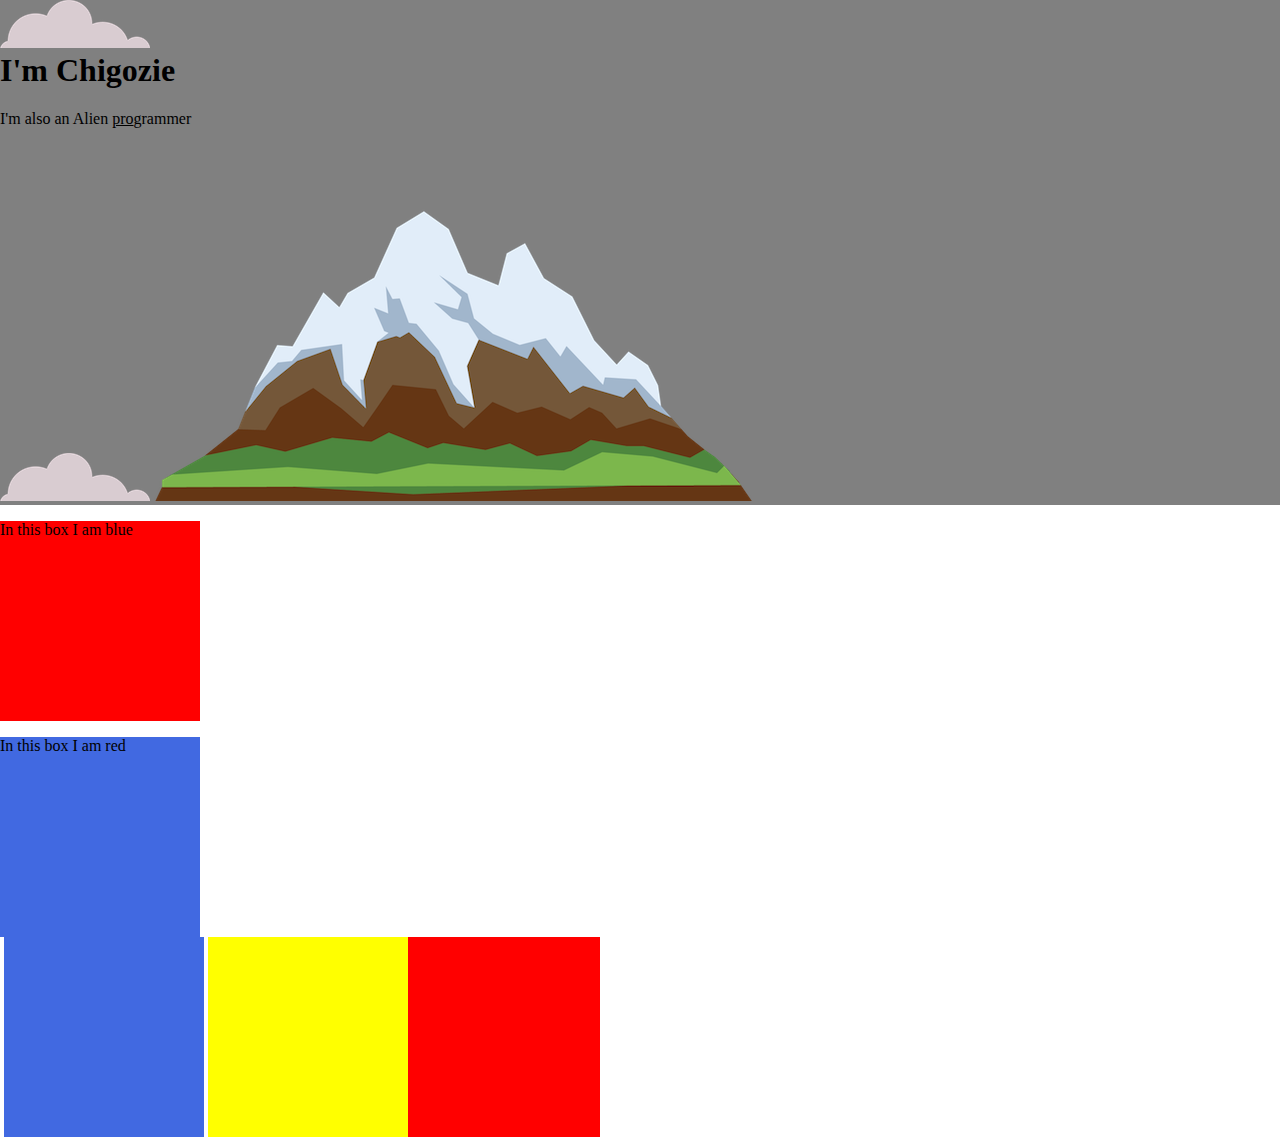
==== New site/NewSite.html @ a80d8d76 "second commit" ====
<!DOCTYPE html>
<html lang="en" dir="ltr">

<head>
  <meta charset="utf-8">
  <title>Obiwulu Chigozie</title>
  <link rel="stylesheet" href="css/styles.css">
  <link rel="icon" href="favicon.ico">
</head>

<body>
  <div class="top-container">
    <img src="images/cloud.png" alt="cloud-img">
    <h1>I'm Chigozie</h1>
    <p>I'm also an Alien <span class="pro">pro</span>grammer</p>
    <img src="images/cloud.png" alt="cloud-img">
    <img src="images/mountain.png" alt="mountain-img">
  </div>
  <div class="middle-container">
    <p>In this box I am blue</p>

  </div>
  <div class="bottom-container">
    <p>In this box I am red</p>

  </div>

  <div class="red">

  </div>
  <div class="blue">

  </div>
  <div class="yellow">

  </div>



</body>
</html>
---- New site/css/styles.css ----
.top-container{
  background-color: #808080;
}
.middle-container{
  background-color: #FF0000;
  width: 200px;
  height: 200px;
}
.bottom-container{
  background-color: #4169E1;
  width: 200px;
  height: 200px;
}
.pro{
  text-decoration: underline;
}

body{
  margin: 0;

}

h1{
  margin-top: 0;
}

.red{
    background-color: #FF0000;
    width: 200px;
    height: 200px;
    display: inline-block;
    position: relative;
    left: 400px;

}
.blue{
    background-color: #4169E1;
    width: 200px;
    height: 200px;
    display: inline-block;
    position: relative;
    right: 200px;

}
.yellow{
  background-color: #FFFF00;
  width: 200px;
  height: 200px;
  display: inline-block;
  position: relative;
  right: 200px;


}
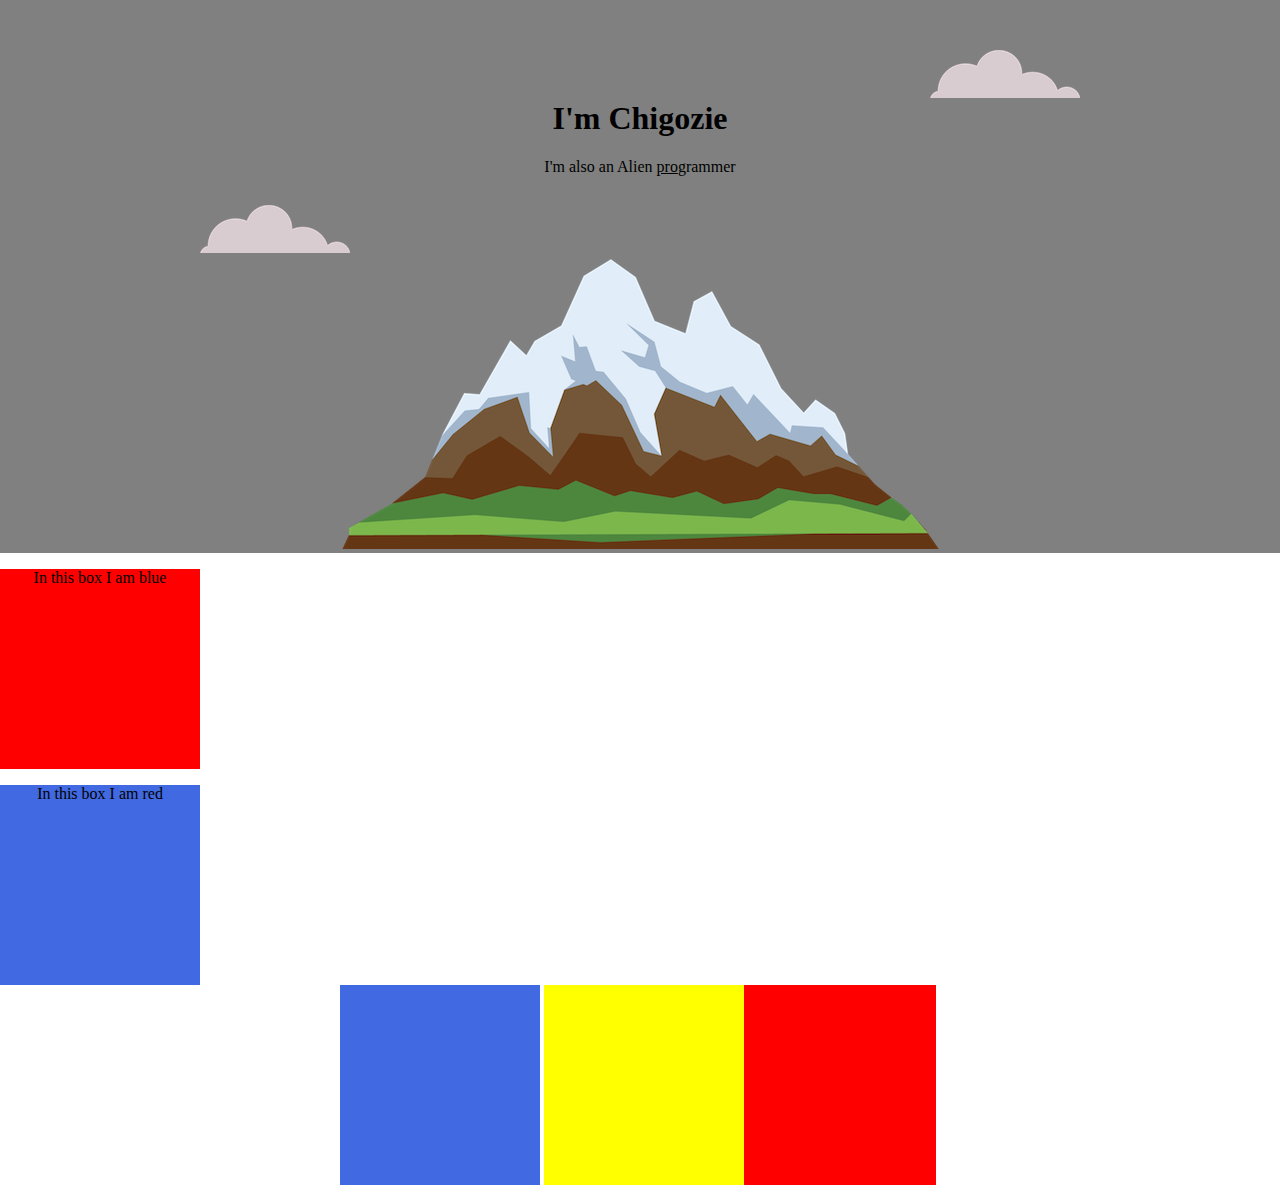
==== commit 01f24a19: "new commit" ====
--- a/New site/NewSite.html
+++ b/New site/NewSite.html
@@ -10,10 +10,10 @@
 
 <body>
   <div class="top-container">
-    <img src="images/cloud.png" alt="cloud-img">
+    <img class="top-cloud" src="images/cloud.png" alt="cloud-img">
     <h1>I'm Chigozie</h1>
     <p>I'm also an Alien <span class="pro">pro</span>grammer</p>
-    <img src="images/cloud.png" alt="cloud-img">
+    <img class="bottom-cloud" src="images/cloud.png" alt="cloud-img">
     <img src="images/mountain.png" alt="mountain-img">
   </div>
   <div class="middle-container">
--- a/New site/css/styles.css
+++ b/New site/css/styles.css
@@ -1,5 +1,7 @@
 .top-container{
   background-color: #808080;
+  position: relative;
+  padding-top: 100px;
 }
 .middle-container{
   background-color: #FF0000;
@@ -17,6 +19,7 @@
 
 body{
   margin: 0;
+  text-align: center;
 
 }
 
@@ -49,6 +52,16 @@
   display: inline-block;
   position: relative;
   right: 200px;
+}
 
+.bottom-cloud {
+  position: absolute;
+  left: 200px;
+  bottom: 300px;
+}
+.top-cloud {
+  position: absolute;
+  right: 200px;
+  top: 50px;
 
 }
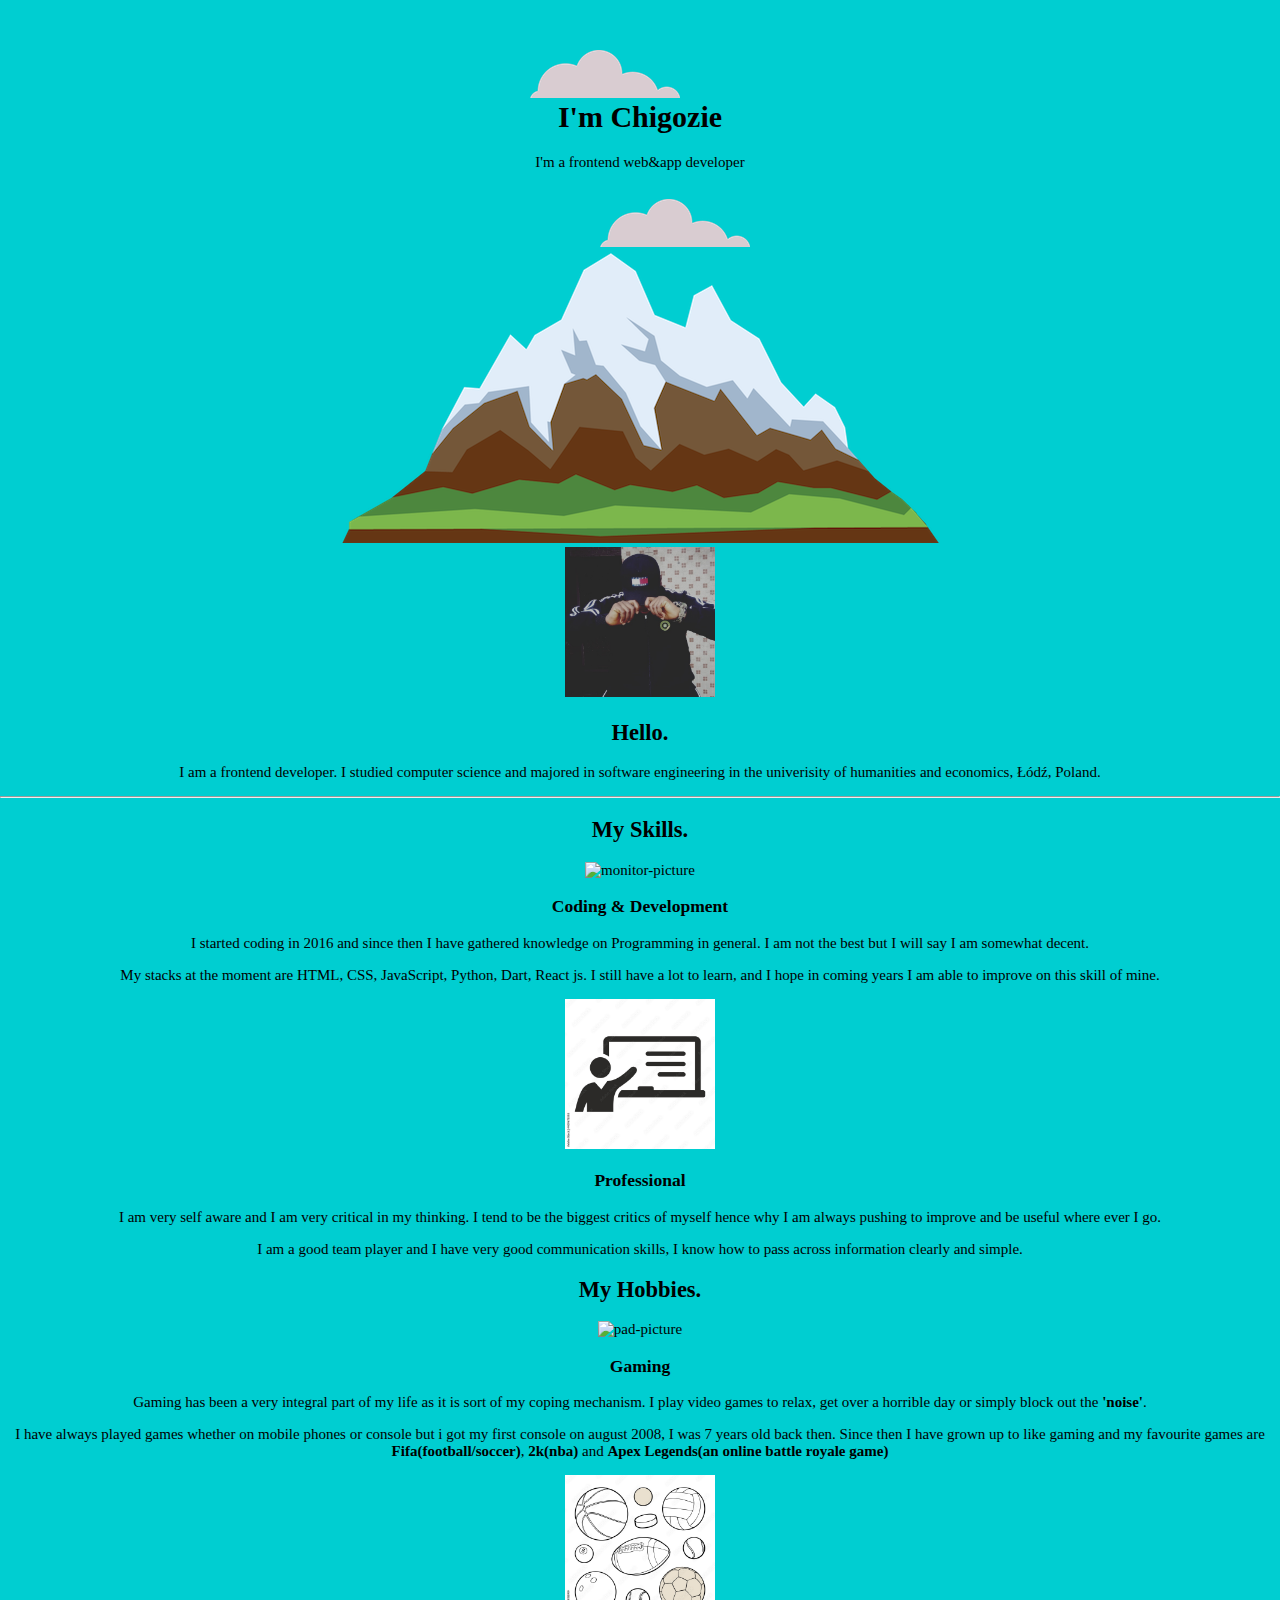
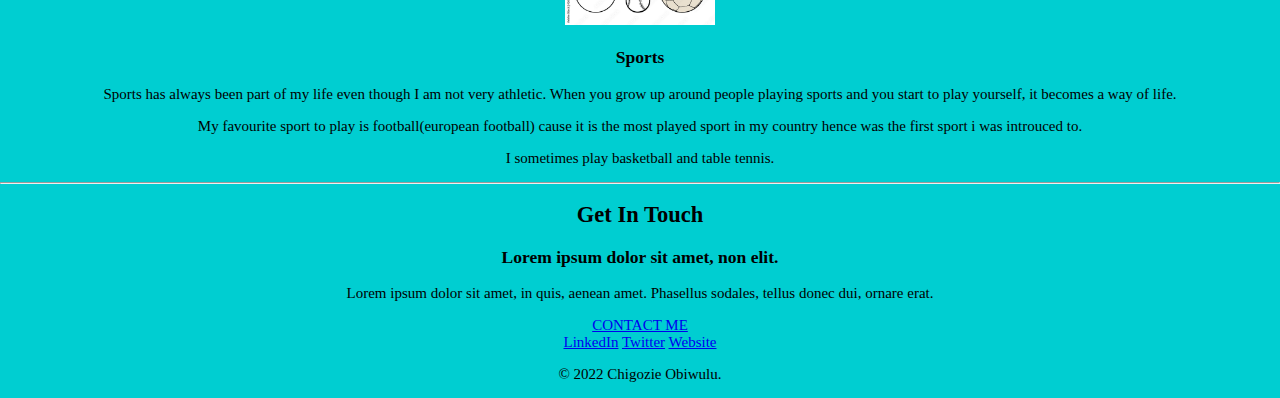
==== commit 817f9710: "Add files via upload" ====
--- a/New site/NewSite.html
+++ b/New site/NewSite.html
@@ -1,41 +1,84 @@
-<!DOCTYPE html>
-<html lang="en" dir="ltr">
-
-<head>
-  <meta charset="utf-8">
-  <title>Obiwulu Chigozie</title>
-  <link rel="stylesheet" href="css/styles.css">
-  <link rel="icon" href="favicon.ico">
-</head>
-
-<body>
-  <div class="top-container">
-    <img class="top-cloud" src="images/cloud.png" alt="cloud-img">
-    <h1>I'm Chigozie</h1>
-    <p>I'm also an Alien <span class="pro">pro</span>grammer</p>
-    <img class="bottom-cloud" src="images/cloud.png" alt="cloud-img">
-    <img src="images/mountain.png" alt="mountain-img">
-  </div>
-  <div class="middle-container">
-    <p>In this box I am blue</p>
-
-  </div>
-  <div class="bottom-container">
-    <p>In this box I am red</p>
-
-  </div>
-
-  <div class="red">
-
-  </div>
-  <div class="blue">
-
-  </div>
-  <div class="yellow">
-
-  </div>
-
-
-
-</body>
-</html>
+<!DOCTYPE html>
+<html lang="en" dir="ltr">
+
+<head>
+  <meta charset="utf-8">
+  <title>Obiwulu Chigozie</title>
+  <link rel="stylesheet" href="css/styles.css">
+  <link rel="icon" href="favicon.ico">
+</head>
+
+<body>
+  <div class="top-container">
+    <img class="top-cloud" src="images/cloud.png" alt="cloud-img">
+    <h1>I'm Chigozie</h1>
+    <p>I'm a frontend web&app developer</p>
+    <img class="bottom-cloud" src="images/cloud.png" alt="cloud-img">
+    <img src="images/mountain.png" alt="mountain-img">
+  </div>
+  <div class="middle-container">
+    <div class="profile">
+      <img class="profile-picture" src="images/chigs.png" alt="profile-picture">
+      <h2>Hello.</h2>
+      <p>I am a frontend developer. I studied computer science and majored in software engineering in the univerisity of humanities and economics, Łódź, Poland.   </p>
+    </div>
+    <hr>
+    <div class="skills">
+      <h2>My Skills.</h2>
+      <div class="skill-row">
+        <img class="skill-pic-one" src="images/Coding.png" alt="monitor-picture">
+        <h3>Coding & Development</h3>
+        <p>I started coding in 2016 and since then I have gathered knowledge on Programming in general. I am not the best but I will say I am somewhat decent.</p>
+          <p> My stacks at the moment are HTML, CSS, JavaScript, Python, Dart, React js. I still have a lot to learn, and I hope in coming years I am able to improve on this skill of mine. </p>
+      </div>
+      <!--skill-pic-two is just a class which properties can be manipulated in css-->
+      <div class="skill-row">
+        <img class="skill-pic-two" src="images/Teaching.jpg" alt="Professional-picture">
+        <h3>Professional</h3>
+        <p>I am very self aware and I am very critical in my thinking. I tend to be the biggest critics of myself hence why I am always pushing to improve and be useful where ever I go.</p>
+        <p>I am a good team player and I have very good communication skills, I know how to pass across information clearly and simple.</p>
+      </div>
+    </div>
+
+    <div class="hobbies">
+      <h2>My Hobbies.</h2>
+      <div class="hobby-row">
+        <img class="hobby-pic-one" src="images/Controller.jpg" alt="pad-picture">
+        <h3>Gaming</h3>
+        <p>Gaming has been a very integral part of my life as it is sort of my coping mechanism. I play video games to relax, get over a horrible day or simply block out the <b>'noise'</b>.</p>
+        <p>I have always played games whether on mobile phones or console but i got my first console on august 2008, I was 7 years old back then. Since then I have grown up to like gaming and my favourite games are <b>Fifa(football/soccer)</b>, <b>2k(nba)</b> and <b>Apex Legends(an online battle royale game)</b> </p>
+      </div>
+      <div class="hobby-row">
+        <img class="hobby-pic-two" src="images/sports.jpg" alt="pad-picture">
+        <h3>Sports</h3>
+        <p>Sports has always been part of my life even though I am not very athletic. When you grow up around people playing sports and you start to play yourself, it becomes a way of life.</p>
+        <p>My favourite sport to play is football(european football) cause it is the most played sport in my country hence was the first sport i was introuced to.</p>
+        <p>I sometimes play basketball and table tennis.</p>
+      </div>
+
+
+
+    <hr>
+    <div class="contact-me">
+      <h2>Get In Touch</h2>
+      <h3>Lorem ipsum dolor sit amet, non elit.</h3>
+      <p>Lorem ipsum dolor sit amet, in quis, aenean amet. Phasellus sodales, tellus donec dui, ornare erat.</p>
+      <a class="btn" href="mailto:nathanchigs1@gmail.com">CONTACT ME</a>
+    </div>
+  </div>
+
+
+
+  <div class="bottom-container">
+    <a class="footer-link" href="https://www.linkedin.com/in/obiwulu-chigozie-56299b18a/">LinkedIn</a>
+    <a class="footer-link" href="https://twitter.com/KageHaven">Twitter</a>
+    <a class="footer-link" href="https://www.appbrewery.co/">Website</a>
+    <p>© 2022 Chigozie Obiwulu.</p>
+  </div>
+
+
+
+
+
+</body>
+</html>
--- a/New site/css/styles.css
+++ b/New site/css/styles.css
@@ -1,67 +1,70 @@
-.top-container{
-  background-color: #808080;
-  position: relative;
-  padding-top: 100px;
-}
-.middle-container{
-  background-color: #FF0000;
-  width: 200px;
-  height: 200px;
-}
-.bottom-container{
-  background-color: #4169E1;
-  width: 200px;
-  height: 200px;
-}
-.pro{
-  text-decoration: underline;
-}
-
-body{
-  margin: 0;
-  text-align: center;
-
-}
-
-h1{
-  margin-top: 0;
-}
-
-.red{
-    background-color: #FF0000;
-    width: 200px;
-    height: 200px;
-    display: inline-block;
-    position: relative;
-    left: 400px;
-
-}
-.blue{
-    background-color: #4169E1;
-    width: 200px;
-    height: 200px;
-    display: inline-block;
-    position: relative;
-    right: 200px;
-
-}
-.yellow{
-  background-color: #FFFF00;
-  width: 200px;
-  height: 200px;
-  display: inline-block;
-  position: relative;
-  right: 200px;
-}
-
-.bottom-cloud {
-  position: absolute;
-  left: 200px;
-  bottom: 300px;
-}
-.top-cloud {
-  position: absolute;
-  right: 200px;
-  top: 50px;
-
-}
+.top-container{
+  background-color: #00CED1;
+  position: relative;
+  padding-top: 100px;
+}
+.middle-container{
+
+}
+.bottom-container{
+
+}
+.pro{
+  text-decoration: underline;
+}
+
+body{
+  margin: 0;
+  text-align: center;
+  font-family: Goudy Old Style, serif;
+  background-color: #00CED1;
+  font-size: 15px
+}
+
+h1{
+  margin-top: 0;
+}
+
+
+
+.bottom-cloud {
+  position: absolute;
+  left: 600px;
+  bottom: 300px;
+}
+.top-cloud {
+  position: absolute;
+  right: 600px;
+  top: 50px;
+}
+
+.profile-picture{
+  height: 150px;
+  width: 150px;
+  border-color: #00000;
+  border-width: thick;
+}
+.skill-pic-one{
+  height: 150px;
+  width: 150px;
+  border-color: #00000;
+  border-width: thick;
+}
+.skill-pic-two{
+  height: 150px;
+  width: 150px;
+  border-color: #00000;
+  border-width: thick;
+}
+.hobby-pic-one{
+  height: 150px;
+  width: 150px;
+  border-color: #00000;
+  border-width: thick;
+}
+.hobby-pic-two{
+  height: 150px;
+  width: 150px;
+  border-color: #00000;
+  border-width: thick;
+}
